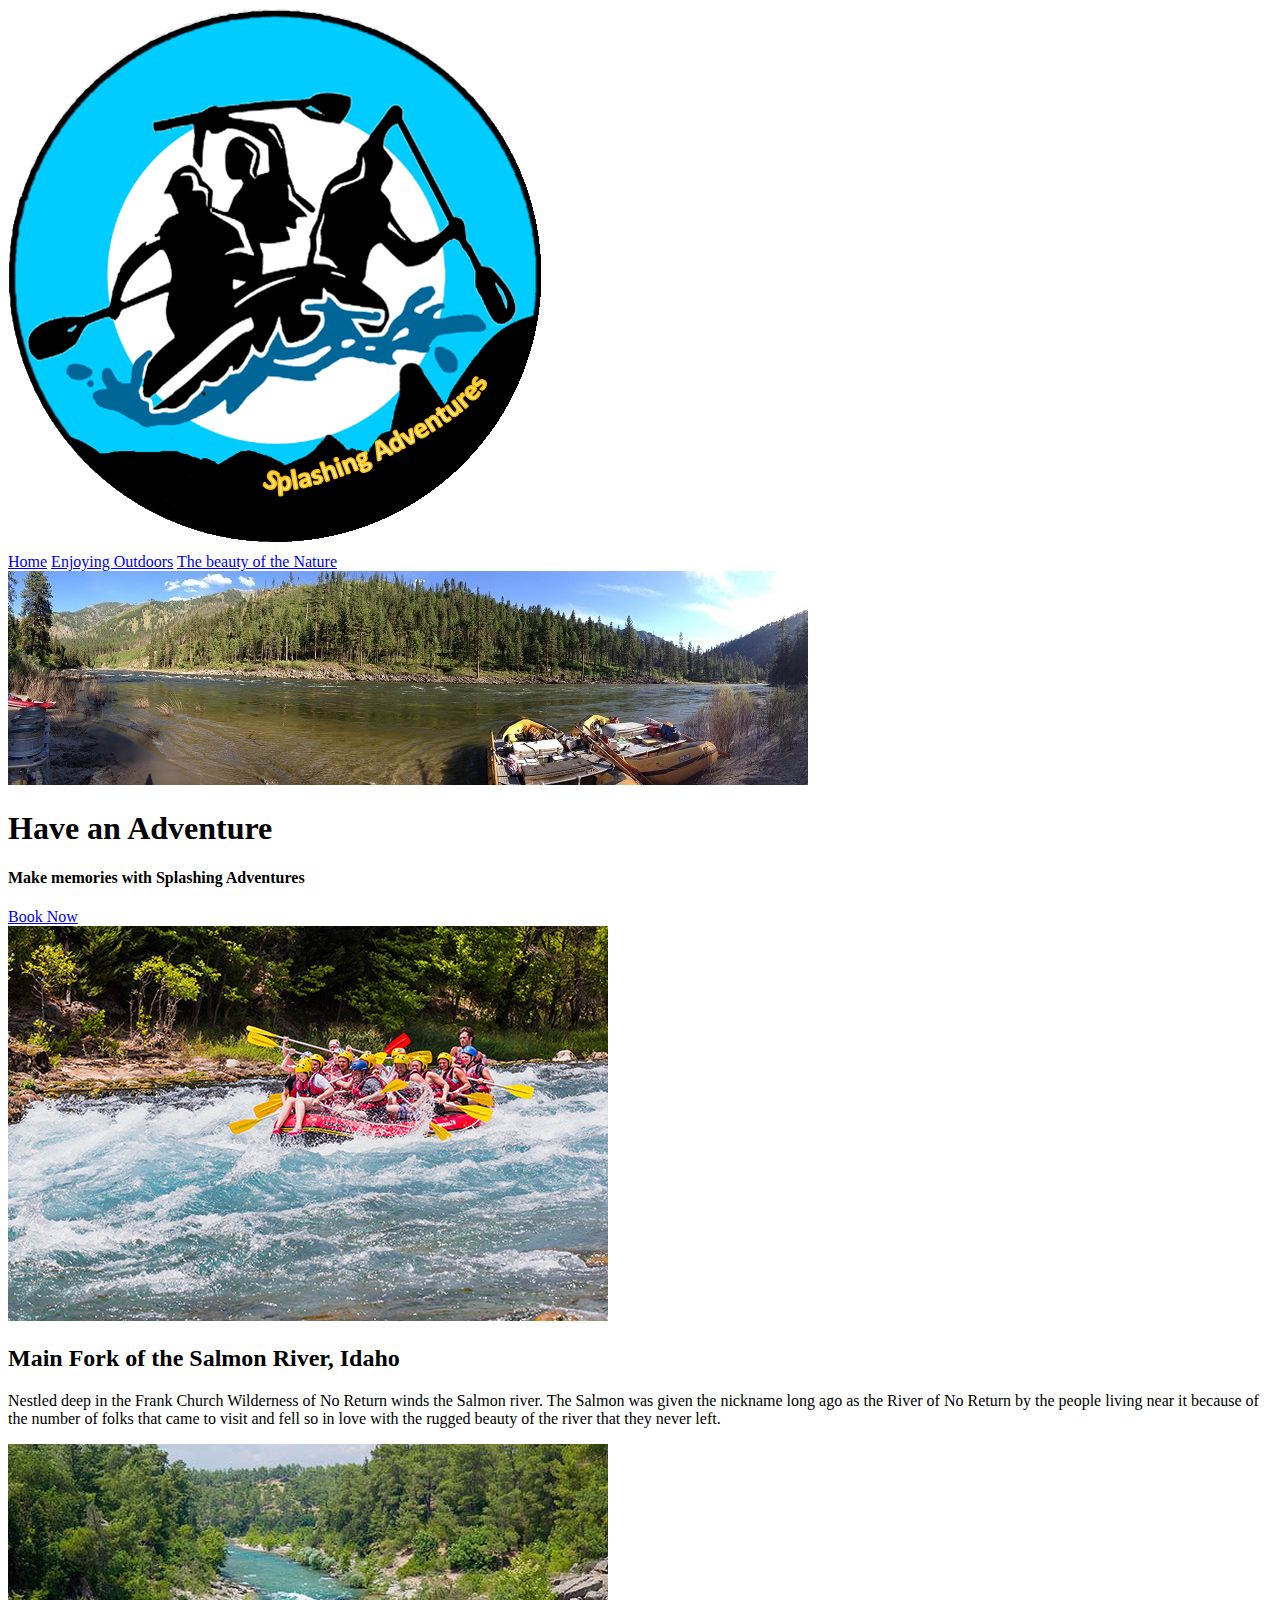
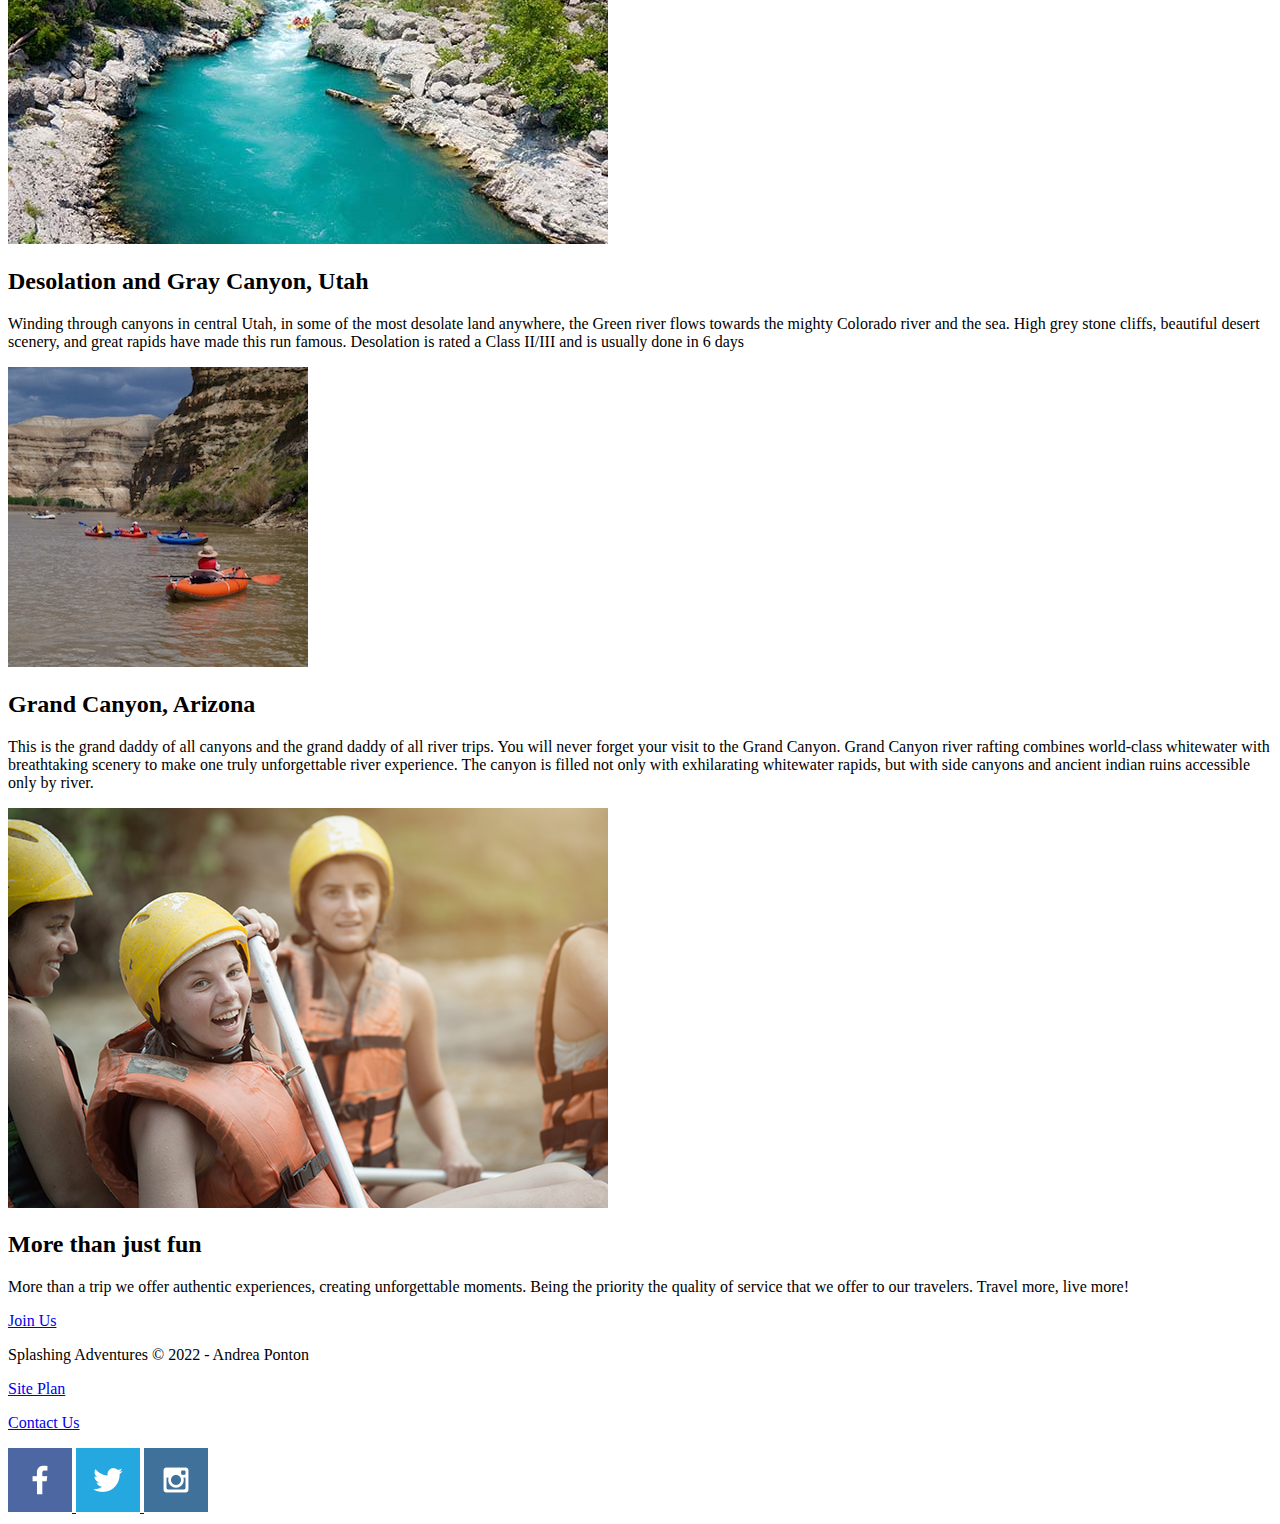
==== splashing/index.html @ 16eac98e "splashing site developed" ====
<!DOCTYPE html>
<html lang="en">
<head>
    <meta charset="UTF-8">
    <meta http-equiv="X-UA-Compatible" content="IE=edge">
    <meta name="viewport" content="width=device-width, initial-scale=1.0">
    <title>Splashing Adventures | Home</title>
    <link rel="stylesheet" href="styles/style.css">
</head>
<body>
    <div id="content">
        <header>
            <a id="logo_link" href="index.html">
                <img class="logo" src="images/logo_rafting.png" alt="Splashing Adventures Logo">
            </a>
            <nav>
                <a href="index.html">Home</a>
                <a href="outdoors.html">Enjoying Outdoors</a>
                <a href="nature.html">The beauty of the Nature</a>
            </nav>
        </header>
        <div id="hero">
            <div id="hero-box">
                <img id="hero-img" src="images/hero.jpg" alt="Calm river">
            </div>
            <section id="hero-msg">
                <h1 class="home-title">Have an Adventure</h1>
                <h4>Make memories with Splashing Adventures</h4>
                <div class="button-box">
                    <a class="book" href="rates.html">Book Now</a>
                </div>
            </section>
        </div>
        <main class="home-grid">
            <section class="idaho-card">
                <img class="card-img" src="images/rivers_idaho.jpg" alt="Salmon River">
                <h2>Main Fork of the Salmon River, Idaho</h2>
                <p>Nestled deep in the Frank Church Wilderness of No Return winds the Salmon river. 
                    The Salmon was given the nickname long ago as the River of No Return by the 
                    people living near it because of the number of folks that came to visit and fell 
                    so in love with the rugged beauty of the river that they never left.</p>
            </section>
            <section class="utah-card">
                <img class="card-img" src="images/rivers_utah.jpg" alt="Gray Canyon">
                <h2>Desolation and Gray Canyon, Utah</h2>
                <p>Winding through canyons in central Utah, in some of the most desolate land anywhere, 
                    the Green river flows towards the mighty Colorado river and the sea. High grey 
                    stone cliffs, beautiful desert scenery, and great rapids have made this run famous. 
                    Desolation is rated a Class II/III and is usually done in 6 days</p>
            </section>
            <section class="arizona-card">
                <img class="card-img" src="images/rivers_arizona.jpg" alt="Grand Canyon">
                <h2>Grand Canyon, Arizona</h2>
                <p>This is the grand daddy of all canyons and the grand daddy of all river trips. You will 
                    never forget your visit to the Grand Canyon. Grand Canyon river rafting combines world-class 
                    whitewater with breathtaking scenery to make one truly unforgettable river experience. The 
                    canyon is filled not only with exhilarating whitewater rapids, but with side canyons and 
                    ancient indian ruins accessible only by river.</p>
            </section>
            <div id="background"></div>
            <img class="rafting" src="images/rafting2.png" alt="Enjoying rafting">
            <section class="msg">
                <h2>More than just fun</h2>
                <p>More than a trip we offer authentic experiences, creating unforgettable moments. 
                    Being the priority the quality of service that we offer to our travelers.
                    Travel more, live more!</p>
                <a class="Contact Us" href="contactus.html">Join Us</a>
            </section>
        </main>
        <footer>
            <p>Splashing Adventures &copy; 2022 - Andrea Ponton</p>
            <p><a href="site-plan.html">Site Plan</a></p>
            <p><a href="contactus.html">Contact Us</a></p>
            <div class="social">
                <a href="https://facebook.com" target="_blank">
                    <img src="images/facebook.png" alt="fb icon">
                </a>
                <a href="https://twitter.com" target="_blank">
                    <img src="images/twitter.png" alt="twitter icon">
                </a>
                <a href="https://instagram.com" target="_blank">
                    <img src="images/instagram.png" alt="instagram icon">
                </a>
            </div>
        </footer>
    </div>
</body>
</html>
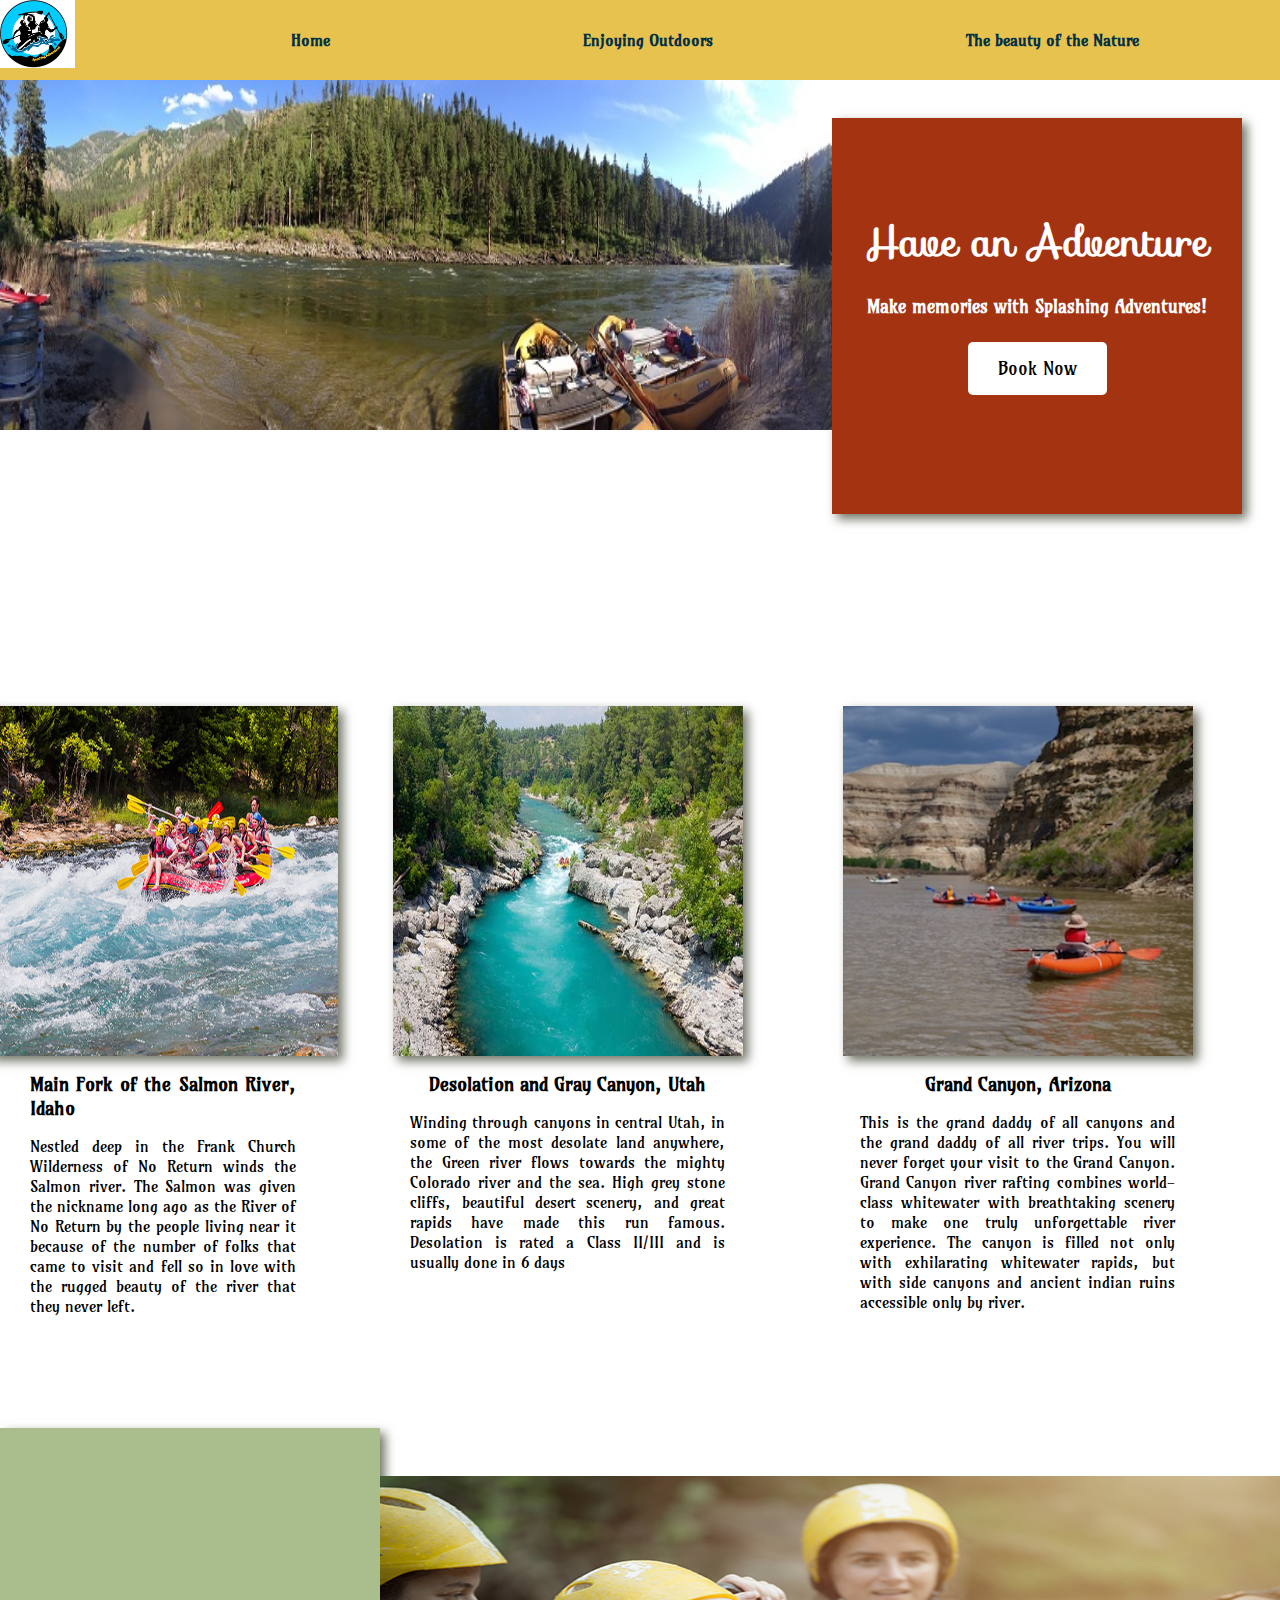
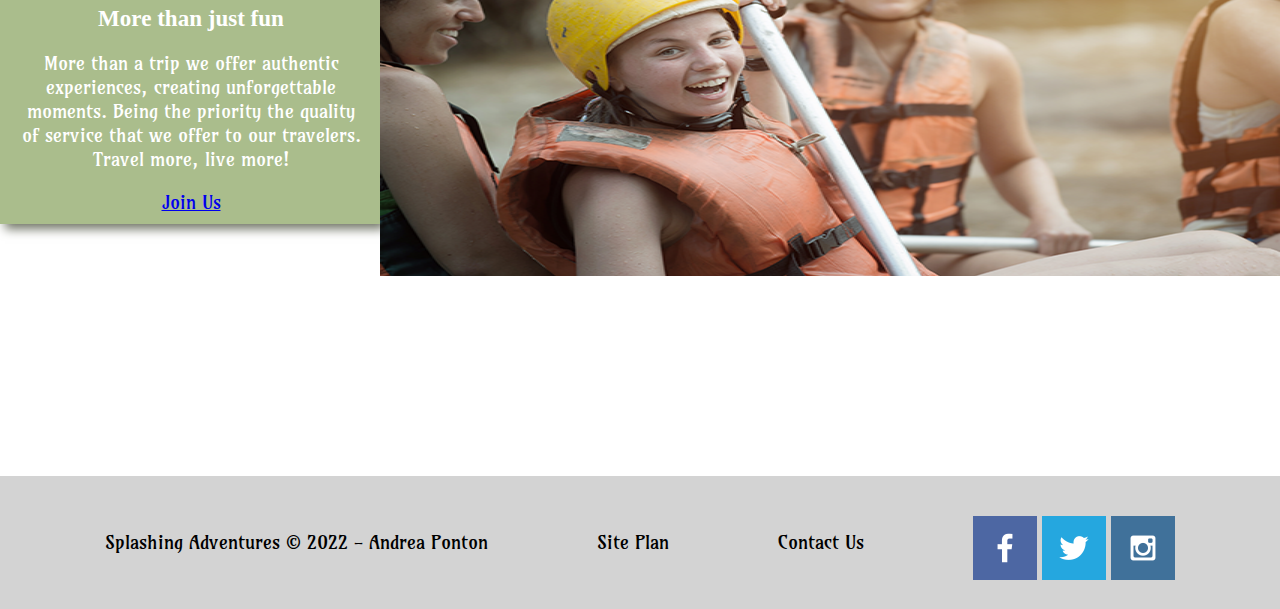
==== commit c8e26515: "Splashing Home developed" ====
--- a/splashing/index.html
+++ b/splashing/index.html
@@ -25,7 +25,7 @@
             </div>
             <section id="hero-msg">
                 <h1 class="home-title">Have an Adventure</h1>
-                <h4>Make memories with Splashing Adventures</h4>
+                <h4>Make memories with Splashing Adventures!</h4>
                 <div class="button-box">
                     <a class="book" href="rates.html">Book Now</a>
                 </div>
--- a/splashing/styles/style.css
+++ b/splashing/styles/style.css
@@ -0,0 +1,214 @@
+@import url('https://fonts.googleapis.com/css?family=Sofia');
+@import url('https://fonts.googleapis.com/css?family=Amarante');
+
+
+
+body {
+    max-width: 1600px;
+    margin: 0;
+    padding: 0;
+    background-color: white;
+    font-family: 'Amarante';
+}
+header {
+    background-color: #e7c24f;
+    display: grid;
+    grid-template-columns: 150px auto;
+}
+header img {
+    width: 50%;
+}
+nav {
+    background-color: #e7c24f;
+    padding: 15px;
+    display: flex;
+    justify-content: space-around;
+    font-weight: bolder;
+}
+nav a {
+    text-align: center;
+    color: #023047;
+    text-decoration: none;
+    background-color: #e7c24f;
+    padding: 15px;
+}
+#hero-msg {
+    background-color: #a43312;
+    line-height: 1cm;
+    margin-top: 1cm;
+    margin-right: 1cm;
+    padding-top: 1in;
+    grid-template-columns: 1/3;
+    grid-template-rows: 1/2;
+    align-items: right;
+    box-shadow: 5px 5px 10px #6f7364;
+    text-align: center;
+    color: white;
+    z-index: -1;
+    height: 300px;
+}
+#hero-msg h4{
+    font-size: large;
+}
+#hero-img {
+    width: 100%;
+    height: 350px;
+    align-items: right;
+    grid-template-columns: 1/2;
+    grid-template-rows: 1/2;
+}
+#hero {
+    display: grid;
+    grid-template-columns: 65% 35%;
+    /* margin-top: 20px; */
+}
+
+.home-grid {
+    display: grid;
+    grid-template-columns: 1fr 1fr 1fr;
+    padding-top: 2in;
+
+}
+.home-title {
+    color: white;
+    font-family: 'Sofia';
+    font-size: 2.5em;
+    margin-top: 10px;
+}
+.msg h2 {
+    color: white;
+    font-family: "signika";
+}
+
+.idaho-card{
+    grid-template-columns: 1/2;
+    grid-template-rows: 1/2;
+    text-align: justify;
+    justify-items: center;
+    padding-left: 30px;
+    width: 70%;
+    padding-bottom: 1in;
+}
+.utah-card{
+    grid-template-columns: 2/3;
+    grid-template-rows: 1/2;
+    text-align: justify;
+    justify-items: center;
+    padding-left: 30px;
+    width: 70%;
+    padding-bottom: 1in;
+}
+.arizona-card{
+    grid-template-columns: 3/4;
+    grid-template-rows: 1/2;
+    text-align: justify;
+    justify-items: center;
+    padding-left: 30px;
+    width: 70%;
+    padding-bottom: 1in;
+}
+.card-img {
+    /* border: 10px solid black; */
+    width: 350px;
+    height: 350px;
+    transition: transform .5s;
+    box-shadow: 5px 5px 10px #6f7364;
+    display: flex;
+    justify-items: center;
+}
+.card-img:hover {
+    opacity: .6;
+    transform: scale(1.1);
+}
+
+.home-grid h2{
+    font-size: 1.2em;
+}
+
+footer {
+    background-color:lightgrey;
+    color: black;
+    padding: 25px 50px;
+    margin-top: 200px;
+    display: flex;
+    justify-content: space-around;
+    align-items: center;
+}
+
+footer a {
+    color: black;
+    text-decoration: none;
+}
+footer a:hover {
+    color: red;
+}
+footer p {
+    font-size: 1.2em;
+}
+footer p a:hover {
+    text-decoration: underline;
+}
+footer .social img {
+    padding-top: 15px;
+}
+
+.rafting {
+    grid-column: 2/4;
+    grid-row: 2/3;
+    justify-items: center;
+    padding-top: .5in;
+    width: 900px;
+    height: 400px;
+}
+#background {
+    height: 300px;
+    background-color: #aabd8c;
+    grid-column: 1/2;
+    grid-row: 2/3;
+    padding-top: 1in;
+    box-shadow: 5px 5px 10px #6f7364;
+    align-items: center;
+}
+.msg {
+    grid-column: 1/2;
+    grid-row: 2/3;
+    width: 90%;
+    text-align: center;
+    font-size: 1.2em;
+    align-content: center;
+    color: white;
+    padding-left: 20px;
+    padding-top: 1in;
+}
+
+nav a:hover {
+    background-color: #219ebc;
+    color:white;
+}
+.join{
+    background-color: white;
+    color: black;
+    text-decoration: none;
+    font-size: 18px;
+    padding: 15px 30px;
+    margin-top: 50px;
+    border-radius: 5px;
+}
+.join:hover {
+    background-color: coral;
+    color: white;
+}
+.book {
+    text-align: center;
+    background-color: white;
+    color: black;
+    text-decoration: none;
+    font-size: 18px;
+    padding: 15px 30px;
+    margin-top: 50px;
+    border-radius: 5px;
+}
+.book:hover{
+    background-color: coral;
+    color: white;
+} 
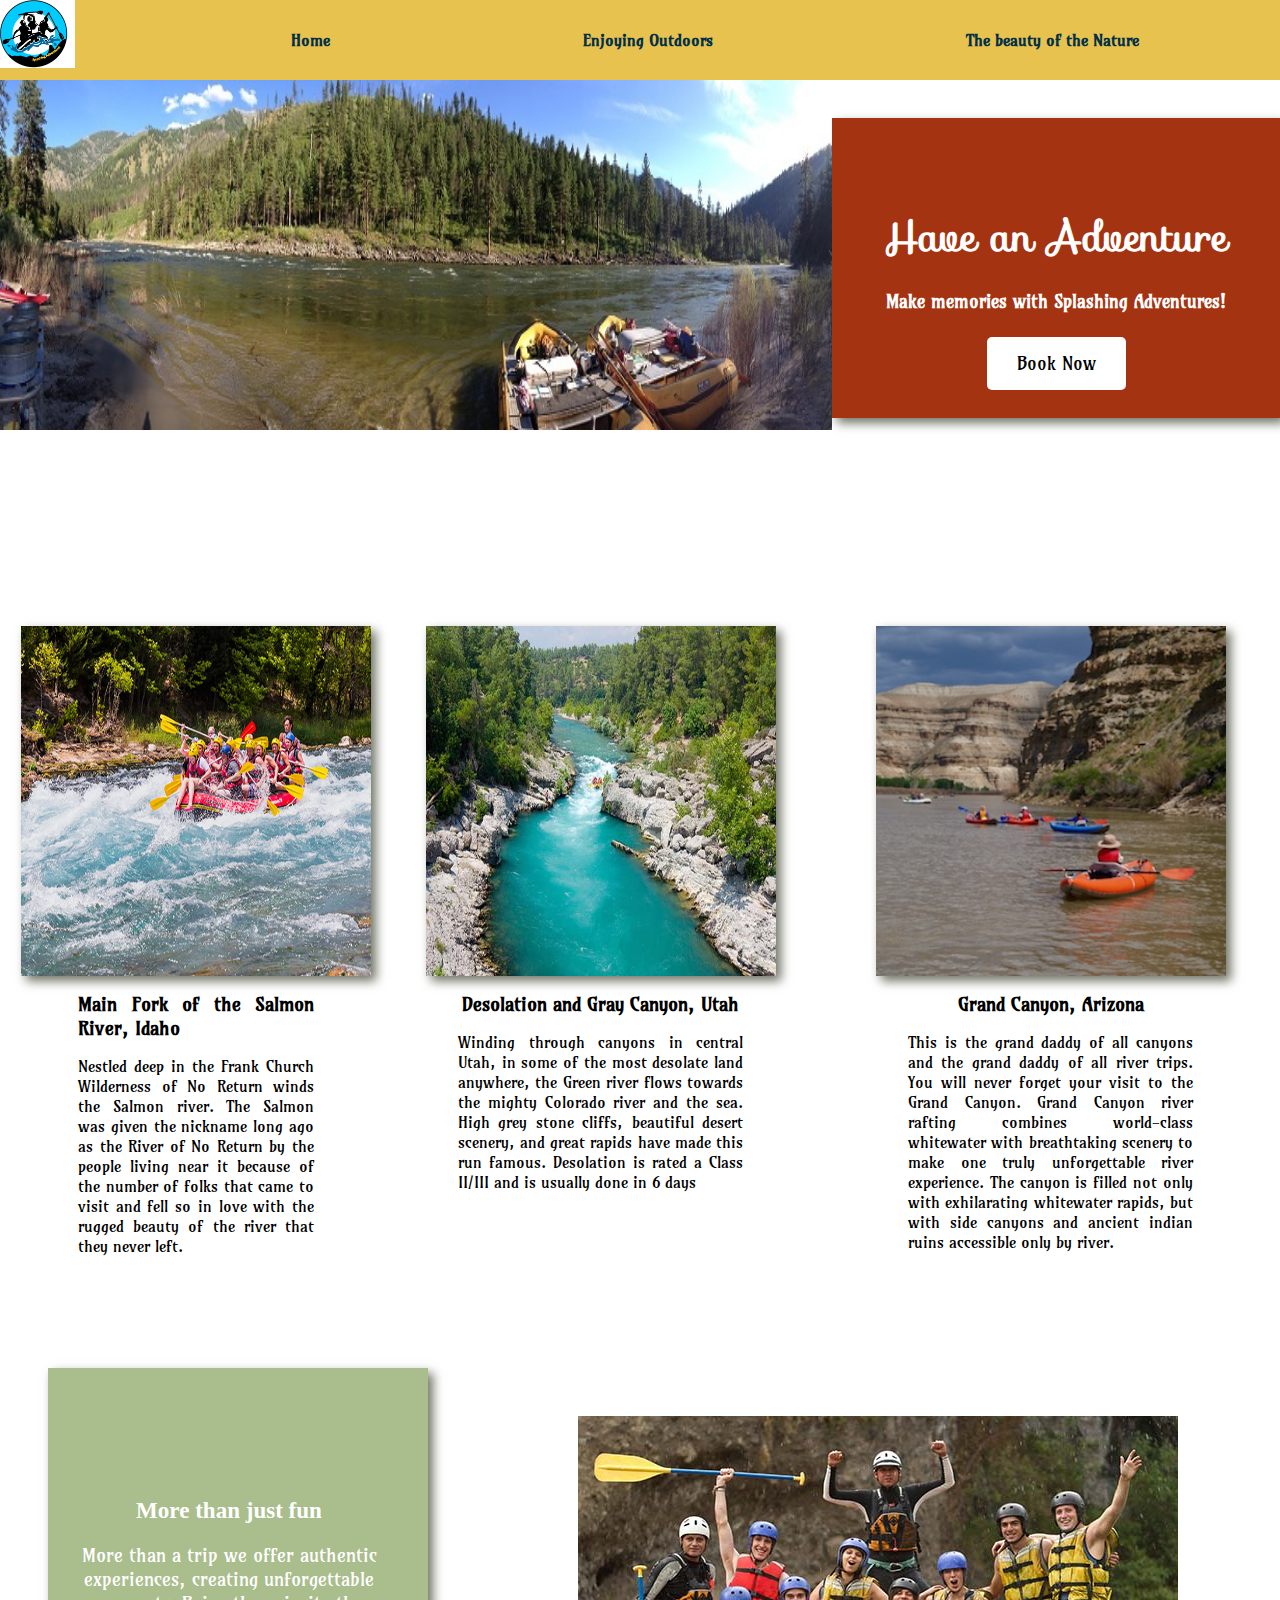
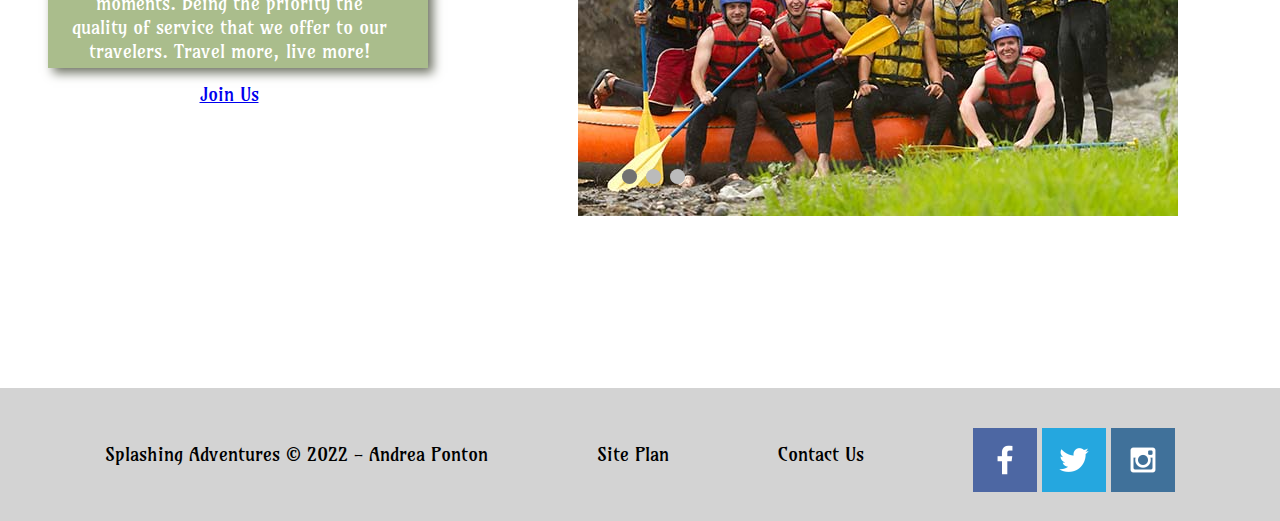
==== commit 325b7999: "Building simple web component" ====
--- a/splashing/index.html
+++ b/splashing/index.html
@@ -58,7 +58,7 @@
                     ancient indian ruins accessible only by river.</p>
             </section>
             <div id="background"></div>
-            <img class="rafting" src="images/rafting2.png" alt="Enjoying rafting">
+            <!-- <img class="rafting" src="images/rafting2.png" alt="Enjoying rafting"> -->
             <section class="msg">
                 <h2>More than just fun</h2>
                 <p>More than a trip we offer authentic experiences, creating unforgettable moments. 
@@ -66,6 +66,40 @@
                     Travel more, live more!</p>
                 <a class="Contact Us" href="contactus.html">Join Us</a>
             </section>
+            <!-- Slideshow container -->
+            <div class="slideshow-container">
+
+                <!-- Full-width images with number and caption text -->
+                <div class="mySlides fade">
+                <!-- <div class="numbertext">1 / 3</div> -->
+                <img src="images/img1.jpg">
+                <!-- <div class="text">Caption Text</div> -->
+                </div>
+            
+                <div class="mySlides fade">
+                <!-- <div class="numbertext">2 / 3</div> -->
+                <img src="images/img2.jpg">
+                <!-- <div class="text">Caption Two</div> -->
+                </div>
+            
+                <div class="mySlides fade">
+                <!-- <div class="numbertext">3 / 3</div> -->
+                <img src="images/img3.png">
+                <!-- <div class="text">Caption Three</div> -->
+                </div>
+            
+                <!-- Next and previous buttons -->
+                <!-- <a class="prev" onclick="plusSlides(-1)">&#10094;</a> -->
+                <!-- <a class="next" onclick="plusSlides(1)">&#10095;</a> -->
+            </div>
+            <br>
+            
+            <!-- The dots/circles -->
+            <div style="text-align:center">
+                <span class="dot" onclick="currentSlide(1)"></span>
+                <span class="dot" onclick="currentSlide(2)"></span>
+                <span class="dot" onclick="currentSlide(3)"></span>
+            </div>
         </main>
         <footer>
             <p>Splashing Adventures &copy; 2022 - Andrea Ponton</p>
@@ -84,5 +118,26 @@
             </div>
         </footer>
     </div>
+    <script>
+    let slideIndex = 0;
+    showSlides();
+
+    function showSlides() {
+        let i;
+        let slides = document.getElementsByClassName("mySlides");
+        let dots = document.getElementsByClassName("dot");
+        for (i = 0; i < slides.length; i++) {
+            slides[i].style.display = "none";  
+        }
+        slideIndex++;
+        if (slideIndex > slides.length) {slideIndex = 1}    
+        for (i = 0; i < dots.length; i++) {
+            dots[i].className = dots[i].className.replace(" active", "");
+        }
+        slides[slideIndex-1].style.display = "block";  
+        dots[slideIndex-1].className += " active";
+        setTimeout(showSlides, 2000); // Change image every 2 seconds
+    }
+    </script>
 </body>
 </html>--- a/splashing/styles/style.css
+++ b/splashing/styles/style.css
@@ -46,6 +46,7 @@
     color: white;
     z-index: -1;
     height: 300px;
+    width: 100%;
 }
 #hero-msg h4{
     font-size: large;
@@ -67,13 +68,14 @@
     display: grid;
     grid-template-columns: 1fr 1fr 1fr;
     padding-top: 2in;
+    padding-left: 0.5in;
 
 }
 .home-title {
     color: white;
     font-family: 'Sofia';
     font-size: 2.5em;
-    margin-top: 10px;
+    margin-top: 5px;
 }
 .msg h2 {
     color: white;
@@ -152,14 +154,14 @@
     padding-top: 15px;
 }
 
-.rafting {
+/* .rafting {
     grid-column: 2/4;
     grid-row: 2/3;
     justify-items: center;
     padding-top: .5in;
     width: 900px;
     height: 400px;
-}
+} */
 #background {
     height: 300px;
     background-color: #aabd8c;
@@ -178,7 +180,7 @@
     align-content: center;
     color: white;
     padding-left: 20px;
-    padding-top: 1in;
+    padding-top: 0.5in;
 }
 
 nav a:hover {
@@ -212,3 +214,100 @@
     background-color: coral;
     color: white;
 } 
+
+* {box-sizing:border-box}
+
+/* Slideshow container */
+.slideshow-container {
+    /* max-width: 1600px; */
+    /* position: relative; */
+    /* margin: auto; */
+    grid-column: 2/4;
+    grid-row: 2/3;
+    justify-items: center;
+    padding-top: .5in;
+    width: 900px;
+    height: 400px;
+}
+
+/* Hide the images by default */
+.mySlides {
+    display: grid;
+    grid-column: 2/4;
+    grid-row: 2/3;
+}
+
+/* Next & previous buttons */
+.prev, .next {
+  cursor: pointer;
+  position: absolute;
+  top: 50%;
+  width: auto;
+  margin-top: -22px;
+  padding: 16px;
+  color: white;
+  font-weight: bold;
+  font-size: 18px;
+  transition: 0.6s ease;
+  border-radius: 0 3px 3px 0;
+  user-select: none;
+}
+
+/* Position the "next button" to the right */
+.next {
+  right: 0;
+  border-radius: 3px 0 0 3px;
+}
+
+/* On hover, add a black background color with a little bit see-through */
+.prev:hover, .next:hover {
+  background-color: rgba(0,0,0,0.8);
+}
+
+/* Caption text
+.text {
+  color: #f2f2f2;
+  font-size: 15px;
+  padding: 8px 12px;
+  position: absolute;
+  bottom: 8px;
+  width: 100%;
+  text-align: center;
+} */
+
+/* Number text (1/3 etc) */
+/* .numbertext {
+  color: #f2f2f2;
+  font-size: 12px;
+  padding: 8px 12px;
+  position: absolute;
+  top: 0;
+} */
+
+/* The dots/bullets/indicators */
+.dot {
+  cursor: pointer;
+  height: 15px;
+  width: 15px;
+  margin: 0 2px;
+  background-color: #bbb;
+  border-radius: 50%;
+  display: inline-block;
+  transition: background-color 0.6s ease;
+}
+
+.active, .dot:hover {
+  background-color: #717171;
+}
+
+/* Fading animation */
+.fade {
+  animation-name: fade;
+  animation-duration: 1.5s;
+}
+
+@keyframes fade {
+  from {opacity: .4}
+  to {opacity: 1}
+}
+
